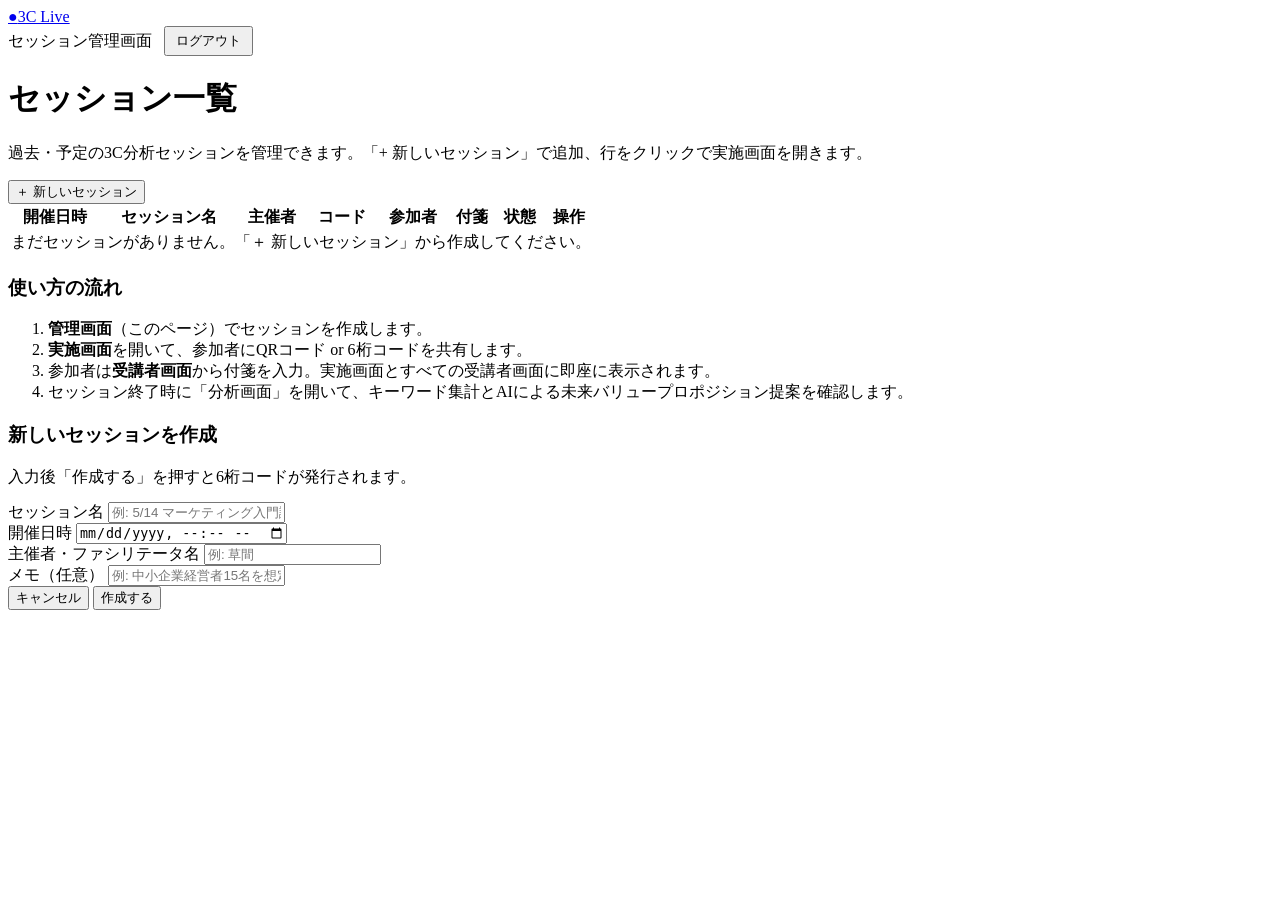
==== public/admin.html @ 4f39719c "Initial commit: 3C Live (Supabase + Vercel)" ====
<!DOCTYPE html>
<html lang="ja">
<head>
  <meta charset="UTF-8" />
  <meta name="viewport" content="width=device-width, initial-scale=1.0" />
  <title>管理画面 | 3C Live</title>
  <link rel="stylesheet" href="/css/style.css" />
  <script src="/js/auth-guard.js"></script>
</head>
<body>

<header class="app-header">
  <div class="header-inner">
    <a href="/admin.html" class="logo"><span>●</span>3C Live</a>
    <div class="header-meta" style="display:flex;align-items:center;gap:12px;">
      <span>セッション管理画面</span>
      <button onclick="window.__c3liveAdminLogout()" class="btn btn-ghost btn-sm" type="button" style="padding:4px 10px;">ログアウト</button>
    </div>
  </div>
</header>

<div class="admin-shell">

  <div class="admin-intro">
    <h1>セッション一覧</h1>
    <p>過去・予定の3C分析セッションを管理できます。「+ 新しいセッション」で追加、行をクリックで実施画面を開きます。</p>
  </div>

  <div class="admin-toolbar">
    <button id="newSeminarBtn" class="btn btn-primary">＋ 新しいセッション</button>
  </div>

  <div class="seminar-table-wrap">
    <table class="seminar-table">
      <thead>
        <tr>
          <th>開催日時</th>
          <th>セッション名</th>
          <th>主催者</th>
          <th>コード</th>
          <th class="num">参加者</th>
          <th class="num">付箋</th>
          <th>状態</th>
          <th class="actions">操作</th>
        </tr>
      </thead>
      <tbody id="seminarRows">
        <tr><td colspan="8" class="empty-state">まだセッションがありません。「＋ 新しいセッション」から作成してください。</td></tr>
      </tbody>
    </table>
  </div>

  <div class="admin-howto">
    <h3>使い方の流れ</h3>
    <ol>
      <li><strong>管理画面</strong>（このページ）でセッションを作成します。</li>
      <li><strong>実施画面</strong>を開いて、参加者にQRコード or 6桁コードを共有します。</li>
      <li>参加者は<strong>受講者画面</strong>から付箋を入力。実施画面とすべての受講者画面に即座に表示されます。</li>
      <li>セッション終了時に「分析画面」を開いて、キーワード集計とAIによる未来バリュープロポジション提案を確認します。</li>
    </ol>
  </div>

</div>

<!-- New session modal -->
<div class="modal-backdrop" id="newSeminarModal">
  <div class="modal" style="max-width:520px;">
    <h3>新しいセッションを作成</h3>
    <div class="modal-meta">入力後「作成する」を押すと6桁コードが発行されます。</div>
    <div class="form-row" style="margin-top:14px;">
      <label>セッション名</label>
      <input id="newTitle" type="text" maxlength="80" placeholder="例: 5/14 マーケティング入門講座" />
    </div>
    <div class="form-row">
      <label>開催日時</label>
      <input id="newSchedule" type="datetime-local" />
    </div>
    <div class="form-row">
      <label>主催者・ファシリテータ名</label>
      <input id="newHostName" type="text" maxlength="32" placeholder="例: 草間" />
    </div>
    <div class="form-row">
      <label>メモ（任意）</label>
      <input id="newMemo" type="text" maxlength="120" placeholder="例: 中小企業経営者15名を想定" />
    </div>
    <div class="modal-actions">
      <button class="btn btn-ghost" id="newCancelBtn">キャンセル</button>
      <button class="btn btn-primary" id="newCreateBtn">作成する</button>
    </div>
  </div>
</div>

<script type="module" src="/js/admin.js"></script>
</body>
</html>
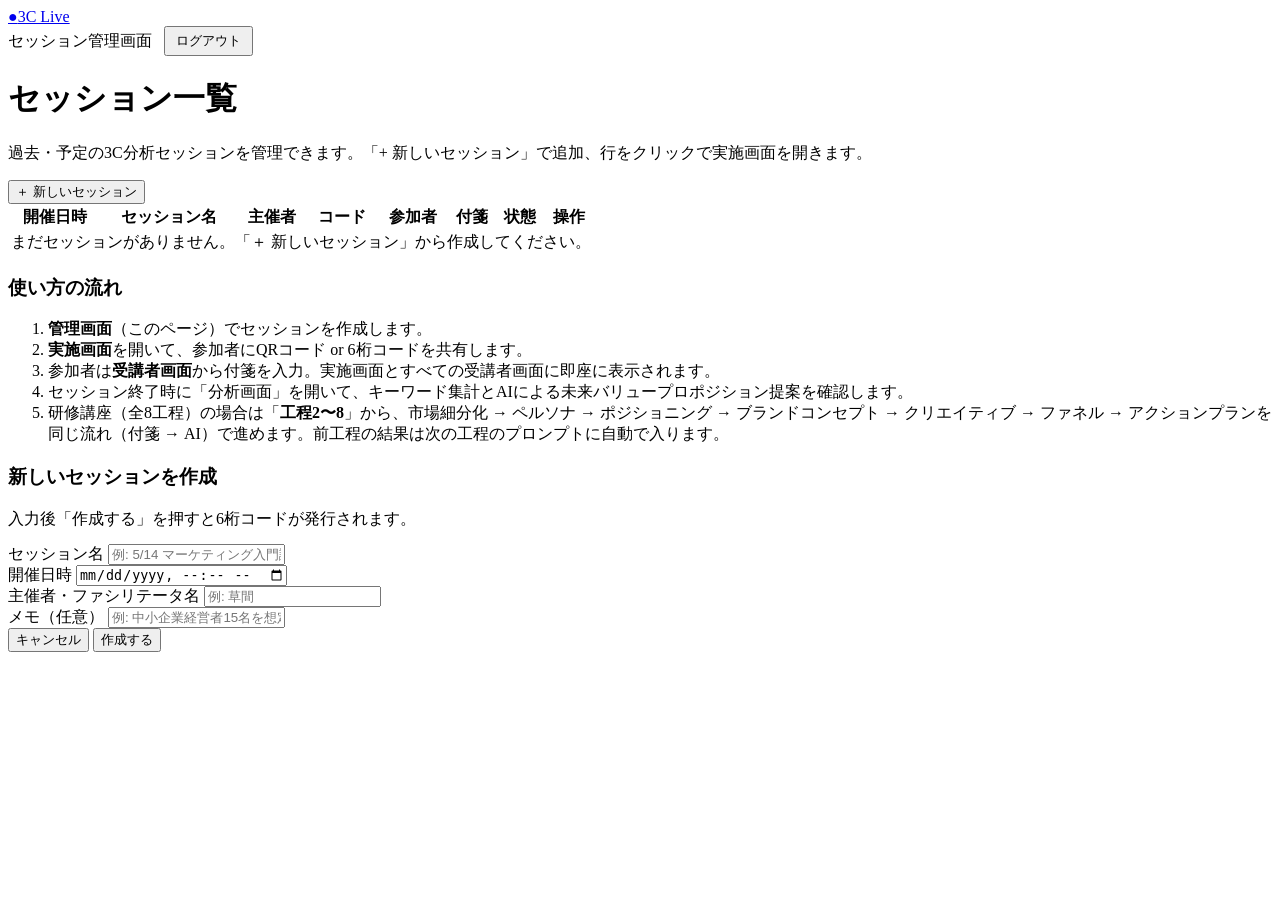
==== commit 48d65903: "Add training steps 2-8 (市場細分化〜アクションプラン) on top of the 3C flow 研修「攻めのDX・AI活用ブランドマーケティング戦略構築講座」の工程2〜8を" ====
--- a/public/admin.html
+++ b/public/admin.html
@@ -57,6 +57,7 @@
       <li><strong>実施画面</strong>を開いて、参加者にQRコード or 6桁コードを共有します。</li>
       <li>参加者は<strong>受講者画面</strong>から付箋を入力。実施画面とすべての受講者画面に即座に表示されます。</li>
       <li>セッション終了時に「分析画面」を開いて、キーワード集計とAIによる未来バリュープロポジション提案を確認します。</li>
+      <li>研修講座（全8工程）の場合は「<strong>工程2〜8</strong>」から、市場細分化 → ペルソナ → ポジショニング → ブランドコンセプト → クリエイティブ → ファネル → アクションプランを同じ流れ（付箋 → AI）で進めます。前工程の結果は次の工程のプロンプトに自動で入ります。</li>
     </ol>
   </div>
 
@@ -91,5 +92,6 @@
 </div>
 
 <script type="module" src="/js/admin.js"></script>
+<script type="module" src="/js/help-widget.js"></script>
 </body>
 </html>
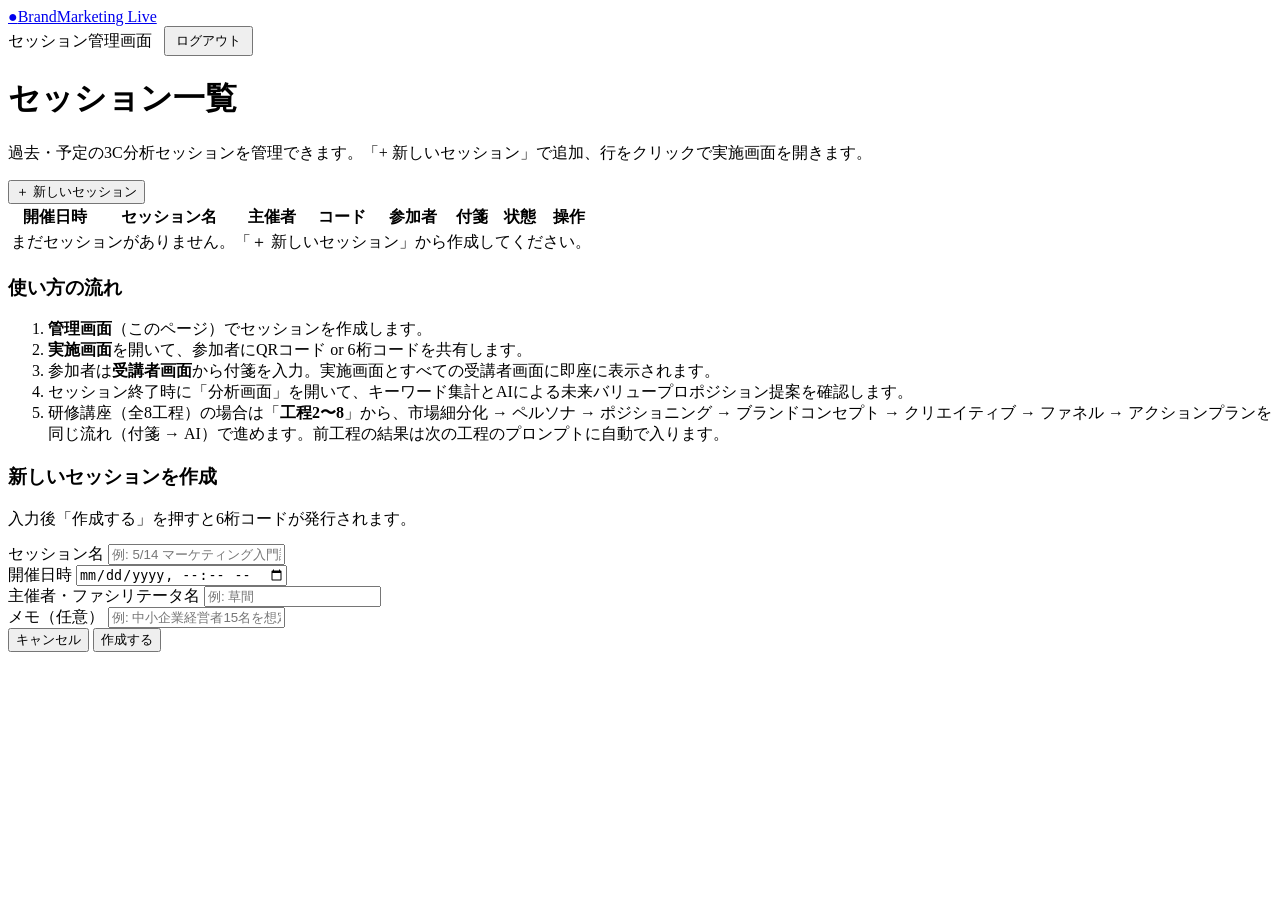
==== commit ef9e3613: "Rename product: 3C Live → BrandMarketing Live 画面・タブのタイトル・ヘッダーのロゴ・ヘルプ・プロンプト内の表記・README・SQL のコメントの 「3C" ====
--- a/public/admin.html
+++ b/public/admin.html
@@ -3,7 +3,7 @@
 <head>
   <meta charset="UTF-8" />
   <meta name="viewport" content="width=device-width, initial-scale=1.0" />
-  <title>管理画面 | 3C Live</title>
+  <title>管理画面 | BrandMarketing Live</title>
   <link rel="stylesheet" href="/css/style.css" />
   <script src="/js/auth-guard.js"></script>
 </head>
@@ -11,7 +11,7 @@
 
 <header class="app-header">
   <div class="header-inner">
-    <a href="/admin.html" class="logo"><span>●</span>3C Live</a>
+    <a href="/admin.html" class="logo"><span>●</span>BrandMarketing Live</a>
     <div class="header-meta" style="display:flex;align-items:center;gap:12px;">
       <span>セッション管理画面</span>
       <button onclick="window.__c3liveAdminLogout()" class="btn btn-ghost btn-sm" type="button" style="padding:4px 10px;">ログアウト</button>
